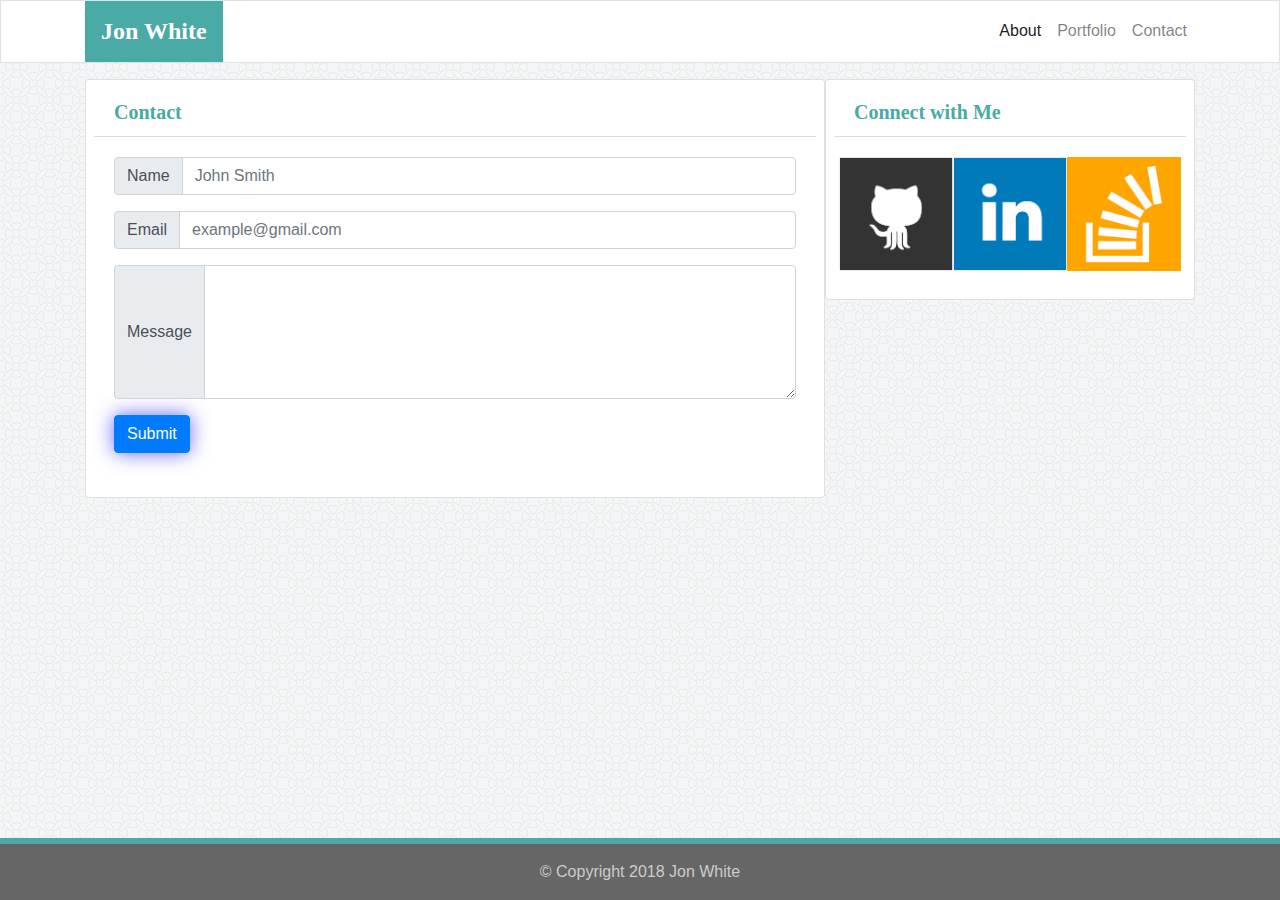
==== contact.html @ ee90a39f "initial commit" ====
<!DOCTYPE html>
<html>
<head>
	<title>Jon White - Contact</title>

	<!-- Styles -->
	<link rel="stylesheet" href="assets/css/reset.css">
	<link rel="stylesheet" href="https://maxcdn.bootstrapcdn.com/bootstrap/4.0.0/css/bootstrap.min.css">
	<link rel="stylesheet" href="assets/css/site_style.css">
	<link rel="stylesheet" href="assets/css/contact_style.css">

</head>
<body>
	<nav class="navbar navbar-expand-lg navbar-light bg-white border mb-3 p-0">
		<div class="container">
		  <a class="navbar-brand text-primary p-0" href="index.html">
		  	<h4 class="text-white font-weight-bold p-3 m-0">Jon White</h4>
		  </a>
		  <button class="navbar-toggler" type="button" data-toggle="collapse" data-target="#navbarSupportedContent" aria-controls="navbarSupportedContent" aria-expanded="false" aria-label="Toggle navigation">
		    <span class="navbar-toggler-icon"></span>
		  </button>

		  <div class="collapse navbar-collapse" id="navbarSupportedContent">
		    <ul class="navbar-nav ml-auto">
		      <li class="nav-item active">
		        <a class="nav-link" href="index.html">About <span class="sr-only">(current)</span></a>
		      </li>
		      <li class="nav-item">
		        <a class="nav-link" href="portfolio.html">Portfolio</a>
		      </li>
		      <li class="nav-item">
		        <a class="nav-link" href="contact.html">Contact</a>
		      </li>
		    </ul>
		  </div>				
		</div>
	</nav>

	<div class="container">
		<div class="container-fluid mb-5">
			<div class="row">
			    <div class="card col-md-8 p-2 mb-sm-3 mb-md-4">
			    	<div class="card-header bg-white">
			    		<h5 class="card-title font-weight-bold m-0">Contact</h5>
			    	</div>
					<div class="card-body">
						<form>
							<div class="input-group mb-3">
							  <div class="input-group-prepend">
							    <span class="input-group-text" id="basic-addon1">Name</span>
							  </div>
							  <input type="text" class="form-control" placeholder="John Smith" aria-label="Name" aria-describedby="basic-addon1">
							</div>
							<div class="input-group mb-3">
							  <div class="input-group-prepend">
							    <span class="input-group-text" id="basic-addon1">Email</span>
							  </div>
							  <input type="email" class="form-control" placeholder="example@gmail.com" aria-label="Name" aria-describedby="basic-addon1">
							</div>
							<div class="input-group mb-3">
							  <div class="input-group-prepend">
							    <span class="input-group-text">Message</span>
							  </div>
							  <textarea class="form-control" aria-label="With textarea" rows="5"></textarea>
							</div>

							<!-- Button trigger modal -->
							<button type="button" class="btn btn-primary  mb-3" data-toggle="modal" data-target="#ModalLong">Submit</button>
						</form>

						<!-- Modal -->
						<div class="modal fade" id="ModalLong" tabindex="-1" role="dialog" aria-labelledby="ModalLongTitle" aria-hidden="true">
						  <div class="modal-dialog" role="document">
						    <div class="modal-content">
						      <div class="modal-header">
						        <h5 class="modal-title" id="ModalLongTitle">Thank you!</h5>
						        <button type="button" class="close" data-dismiss="modal" aria-label="Close">
						          <span aria-hidden="true">&times;</span>
						        </button>
						      </div>
						      <div class="modal-body">
						        Message Submitted.
						      </div>
						      <div class="modal-footer">
						      	<p class="text-muted">This is an example only. No message has been submitted.</p>
						        <button type="button" class="btn btn-secondary" data-dismiss="modal">Close</button>
						      </div>
						    </div>
						  </div>
						</div>
					</div>	
			    </div>
			    <div class="card col-md-4 ml-auto p-2 h-25 mb-sm-4">
			    	<div class="card-header bg-white">
			    		<h5 class="card-title font-weight-bold m-0">Connect with Me</h5>
			    	</div>
			    	<div class="card-body">
						<div class="row">
						    <div class="col-md-4 p-0 w-25">
						      	<a href="https://github.com/MotionSwing" title="Fork me on GitHub" target="_blank">
									<img class="w-100" src="assets/images/github-128.png" alt="GitHub">
								</a>
						    </div>
						    <div class="col-md-4 p-0 w-25">
							    <a href="https://www.linkedin.com/in/jonathan-white-ba4a2761/" title="Connect with me on Linkedin" target="_blank">
									<img class="w-100" src="assets/images/linkedin-128.png" alt="Linkedin">
								</a>
						    </div>
						    <div class="col-md-4 p-0 w-25">
						    	<a href="https://stackoverflow.com/users/2203530/jon-white?tab=profile" title="Answer my questions on StackOverflow" target="_blank">
									<img class="w-100" src="assets/images/stackoverflow-128.png" alt="StackOverflow">
								</a>
						    </div>
						</div>
			    	</div>
			    </div>
			</div>
		</div>

		<footer class="row fixed-bottom p-sm-2 p-md-3">
			<p class="text-center col-md-12 mb-0">&copy; Copyright 2018 Jon White</p>
		</footer>
	</div>

	<script src="https://code.jquery.com/jquery-3.2.1.slim.min.js" integrity="sha384-KJ3o2DKtIkvYIK3UENzmM7KCkRr/rE9/Qpg6aAZGJwFDMVNA/GpGFF93hXpG5KkN" crossorigin="anonymous"></script>
	<script src="https://cdnjs.cloudflare.com/ajax/libs/popper.js/1.12.9/umd/popper.min.js" integrity="sha384-ApNbgh9B+Y1QKtv3Rn7W3mgPxhU9K/ScQsAP7hUibX39j7fakFPskvXusvfa0b4Q" crossorigin="anonymous"></script>
	<script src="https://maxcdn.bootstrapcdn.com/bootstrap/4.0.0/js/bootstrap.min.js" integrity="sha384-JZR6Spejh4U02d8jOt6vLEHfe/JQGiRRSQQxSfFWpi1MquVdAyjUar5+76PVCmYl" crossorigin="anonymous"></script>
</body>
</html>
---- assets/css/site_style.css ----
body {
	background: url(../images/circles-light.png);
}

h1, h2, h3, h4, h5 {
	font-family: "Georgia", Times, "Times New Roman", serif;
	color: #4aaaa5;
}

h1 {
	font-size: 25px;
}

.navbar-brand h4 {
	background-color: #4aaaa5;
}

footer {
	background-color: #666;
	color: #ccc;
	border-top: 6px solid #4aaaa5;
}
---- assets/css/contact_style.css ----
form button {
	box-shadow: 0 0 20px rgba(0,0,255,.6);
}
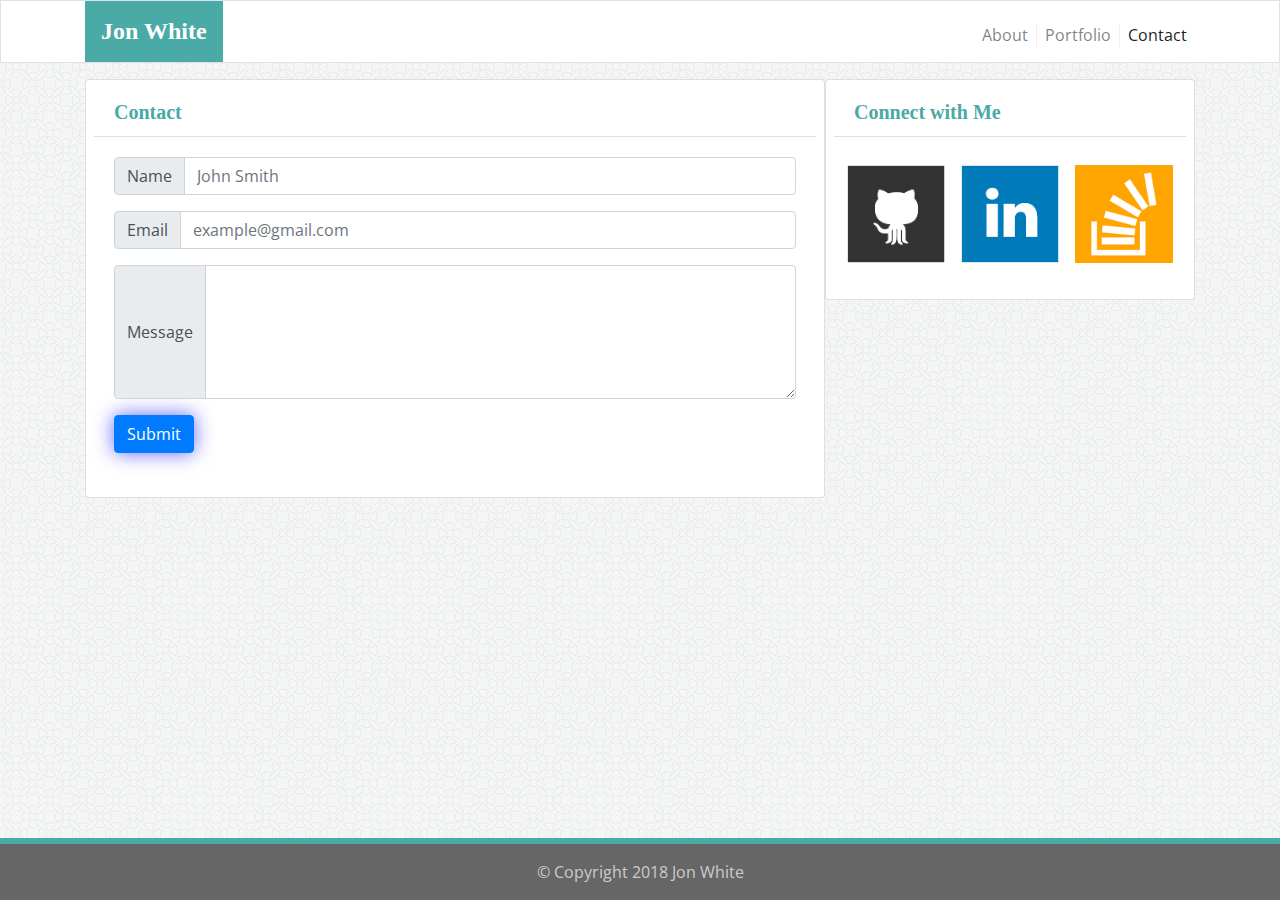
==== commit 8df62582: "third commit" ====
--- a/contact.html
+++ b/contact.html
@@ -5,6 +5,7 @@
 
 	<!-- Styles -->
 	<link rel="stylesheet" href="assets/css/reset.css">
+	<link href="https://fonts.googleapis.com/css?family=Open+Sans" rel="stylesheet">
 	<link rel="stylesheet" href="https://maxcdn.bootstrapcdn.com/bootstrap/4.0.0/css/bootstrap.min.css">
 	<link rel="stylesheet" href="assets/css/site_style.css">
 	<link rel="stylesheet" href="assets/css/contact_style.css">
@@ -22,14 +23,14 @@
 
 		  <div class="collapse navbar-collapse" id="navbarSupportedContent">
 		    <ul class="navbar-nav ml-auto">
-		      <li class="nav-item active">
-		        <a class="nav-link" href="index.html">About <span class="sr-only">(current)</span></a>
+		      <li class="nav-item ml-4 ml-md-0 pt-2">
+		        <a class="nav-link pb-0 pt-0" href="index.html">About</a>
 		      </li>
-		      <li class="nav-item">
-		        <a class="nav-link" href="portfolio.html">Portfolio</a>
+		      <li class="nav-item ml-4 ml-md-0 pt-2">
+		        <a class="nav-link pb-0 pt-0" href="portfolio.html">Portfolio</a>
 		      </li>
-		      <li class="nav-item">
-		        <a class="nav-link" href="contact.html">Contact</a>
+		      <li class="nav-item ml-4 ml-md-0 pt-2 active">
+		        <a class="nav-link pb-0 pt-0" href="contact.html">Contact <span class="sr-only">(current)</span></a>
 		      </li>
 		    </ul>
 		  </div>				
@@ -49,23 +50,23 @@
 							  <div class="input-group-prepend">
 							    <span class="input-group-text" id="basic-addon1">Name</span>
 							  </div>
-							  <input type="text" class="form-control" placeholder="John Smith" aria-label="Name" aria-describedby="basic-addon1">
+							  <input id="submitter" type="text" class="form-control" placeholder="John Smith" aria-label="Name" aria-describedby="basic-addon1">
 							</div>
 							<div class="input-group mb-3">
 							  <div class="input-group-prepend">
-							    <span class="input-group-text" id="basic-addon1">Email</span>
+							    <span class="input-group-text" id="basic-addon2">Email</span>
 							  </div>
-							  <input type="email" class="form-control" placeholder="example@gmail.com" aria-label="Name" aria-describedby="basic-addon1">
+							  <input id="email" type="email" class="form-control" placeholder="example@gmail.com" aria-label="Name" aria-describedby="basic-addon1">
 							</div>
 							<div class="input-group mb-3">
 							  <div class="input-group-prepend">
 							    <span class="input-group-text">Message</span>
 							  </div>
-							  <textarea class="form-control" aria-label="With textarea" rows="5"></textarea>
+							  <textarea id="message" class="form-control" aria-label="With textarea" rows="5"></textarea>
 							</div>
 
 							<!-- Button trigger modal -->
-							<button type="button" class="btn btn-primary  mb-3" data-toggle="modal" data-target="#ModalLong">Submit</button>
+							<button type="button" class="btn btn-primary  mb-3" data-toggle="modal" data-target="#ModalLong" onclick="modal_click();">Submit</button>
 						</form>
 
 						<!-- Modal -->
@@ -96,17 +97,20 @@
 			    	</div>
 			    	<div class="card-body">
 						<div class="row">
-						    <div class="col-md-4 p-0 w-25">
+						    <div class="col-md-4 p-2 w-25 github">
 						      	<a href="https://github.com/MotionSwing" title="Fork me on GitHub" target="_blank">
 									<img class="w-100" src="assets/images/github-128.png" alt="GitHub">
 								</a>
 						    </div>
-						    <div class="col-md-4 p-0 w-25">
+						    <div class="col-md-4 p-2 w-25 linkedin">
 							    <a href="https://www.linkedin.com/in/jonathan-white-ba4a2761/" title="Connect with me on Linkedin" target="_blank">
+							    	<div id="metroid">
+							    		<div></div>
+							    	</div>
 									<img class="w-100" src="assets/images/linkedin-128.png" alt="Linkedin">
 								</a>
 						    </div>
-						    <div class="col-md-4 p-0 w-25">
+						    <div class="col-md-4 p-2 w-25 stackoverflow">
 						    	<a href="https://stackoverflow.com/users/2203530/jon-white?tab=profile" title="Answer my questions on StackOverflow" target="_blank">
 									<img class="w-100" src="assets/images/stackoverflow-128.png" alt="StackOverflow">
 								</a>
@@ -120,10 +124,12 @@
 		<footer class="row fixed-bottom p-sm-2 p-md-3">
 			<p class="text-center col-md-12 mb-0">&copy; Copyright 2018 Jon White</p>
 		</footer>
+		<div id="toggle">Toggle</div>
 	</div>
 
 	<script src="https://code.jquery.com/jquery-3.2.1.slim.min.js" integrity="sha384-KJ3o2DKtIkvYIK3UENzmM7KCkRr/rE9/Qpg6aAZGJwFDMVNA/GpGFF93hXpG5KkN" crossorigin="anonymous"></script>
 	<script src="https://cdnjs.cloudflare.com/ajax/libs/popper.js/1.12.9/umd/popper.min.js" integrity="sha384-ApNbgh9B+Y1QKtv3Rn7W3mgPxhU9K/ScQsAP7hUibX39j7fakFPskvXusvfa0b4Q" crossorigin="anonymous"></script>
 	<script src="https://maxcdn.bootstrapcdn.com/bootstrap/4.0.0/js/bootstrap.min.js" integrity="sha384-JZR6Spejh4U02d8jOt6vLEHfe/JQGiRRSQQxSfFWpi1MquVdAyjUar5+76PVCmYl" crossorigin="anonymous"></script>
+	<script src="assets/js/script.js"></script>
 </body>
 </html>
--- a/assets/css/site_style.css
+++ b/assets/css/site_style.css
@@ -1,5 +1,7 @@
 body {
+	color: #777777;
 	background: url(../images/circles-light.png);
+	font-family: "Open Sans","Arial", "Helvetica Neue", Helvetica, sans-serif;
 }
 
 h1, h2, h3, h4, h5 {
@@ -11,8 +13,36 @@
 	font-size: 25px;
 }
 
+.container .card-body p {
+	font-weight: 600;
+	line-height: 2em;
+}
+
 .navbar-brand h4 {
 	background-color: #4aaaa5;
+	transition: all 500ms;
+}
+
+.navbar-brand h4:hover {
+	border-width: 0 10px 0;
+	border-style: solid;
+	border-color: transparent #ccc;
+}
+
+.navbar-nav li:nth-child(1) a,
+.navbar-nav li:nth-child(2) a {
+	border-right: 1px solid #eee;
+}
+
+.blaze,
+.navbar-light .navbar-nav .nav-link {
+	transition: color 2s, text-shadow 2.5s;
+}
+
+.blaze:hover,
+.navbar-light .navbar-nav .nav-link:hover {
+	color: #ff0f00;
+	animation: fire 5s 1s alternate-reverse infinite;
 }
 
 footer {
@@ -21,3 +51,227 @@
 	border-top: 6px solid #4aaaa5;
 }
 
+.github img:hover {
+	animation: shape-circle 1s forwards;
+}
+
+.linkedin #metroid {
+	display: none;
+}
+
+.linkedin:hover {
+	position: relative;
+	border-width: 10px 5px 40px;
+	border-style: solid;
+	border-color: #007ab9 transparent;
+	box-shadow: 0 10px 10px -6px rgba(0,0,0,0.4);
+}
+
+.linkedin:hover::before {
+	content: '';
+	position: absolute;
+	height: 100%;
+	width: 110%;
+	border: 1px solid pink;
+	border-radius: 5px / 50%;
+	left: -4px;
+	top: 0;
+	overflow-y: hidden;
+	box-shadow: 0 0 10px -2px rgba(255,0,0,0.6);
+	animation: glow 10s alternate-reverse infinite;
+}
+
+.linkedin:hover::after {
+	content: '';
+	position: absolute;
+	top: 10%;
+	right: 10%;
+	width: 7%;
+	height: 22%;
+	background-color: rgba(0,0,0,.2);	
+	border-radius: 10px / 50%;
+}
+
+.linkedin:hover #metroid {
+	display: block;
+	animation: float 2s alternate-reverse infinite;
+}
+
+.linkedin:hover img {
+	display: none;
+/*	box-shadow: 0 0 10px rgba(0,0,0,0.7);
+	animation: float 2s alternate-reverse infinite;*/
+}
+
+.stackoverflow:hover {
+	animation: spin 5s alternate-reverse infinite;
+}
+
+.stackoverflow:hover img {
+	box-shadow: 0 0 20px rgba(0,0,0,0.7);
+}
+
+@keyframes shape-circle {
+	100% {
+		border-radius: 50%;
+		border: 2px solid #fff;
+		box-shadow: 0 10px 50px rgba(0,0,0,0.7);
+	}
+}
+
+@keyframes float {
+	20% { 
+		transform: translate(-5px) scale(.8); 
+		opacity: .7;
+	}
+
+	34% {
+		transform: translate(2px, -5px); 
+		opacity: .9;
+	}
+
+	50% {
+		transform: translate(3px); 
+		opacity: .9;
+	}
+
+	59% {
+		transform: translate(3px);
+		opacity: .9; 
+	}
+
+	65% { 
+		transform: translate(6px, 3px)  scale(.9); 
+		opacity: .8;
+	}
+	100% {
+		opacity: .9;
+	}
+}
+
+@keyframes glow {
+	0% { box-shadow: 0 0 10px rgba(255,0,0,0.6); }
+	50% { box-shadow: 0 0 60px rgba(255,0,0,0.6); }
+	50.001% { box-shadow: 0 0 50px rgba(255,0,0,0.6); }
+	100% { box-shadow: 0 0 10px rgba(255,0,0,0.6); }
+}
+
+@keyframes spin {
+	20%,80% { transform: rotate(60deg); }
+	10%,90% { transform: rotate(-20deg); }
+	50% { transform: rotate(360deg); }
+	30%, 70% { transform: rotate(-40deg); }
+	100% { transform: rotate(0deg); }
+}
+
+@keyframes fire {
+	20%, 80% {
+		text-shadow: 0rem 0rem 2rem rgba(236,118,12,1);
+	}
+
+	40%, 60% {
+		text-shadow: 0rem 0rem 1rem rgba(254,0,23,1);
+	}
+	50% {
+		text-shadow: 0rem 0rem 2rem rgba(69,27,14,1);
+		font-weight: 800;
+	}
+	100% {
+		text-shadow: 0rem 0rem 1rem rgba(205,70,6,1);
+	}
+}
+
+
+/* Metroid fun */
+#metroid::before,
+#metroid::after {
+	display: none;
+	content: '';
+	position: absolute;
+}
+
+#metroid div::before,
+#metroid div::after {
+	display: block;
+	content: '';
+	position: absolute;
+}
+
+
+#metroid div {
+	position: relative;
+	left: 0;
+	width: 65px;
+	height: 60px;
+	background-color: #80ffff; 
+	background-repeat: no-repeat;	
+	background-image: 
+	    radial-gradient(ellipse at 17% -90%, transparent 50%, rgba(0,0,0,0.2) 50%), 
+	    radial-gradient(ellipse at 50% 250%, #7b6c99 50%, rgba(0,0,0,0.2) 50%), 
+	    radial-gradient(circle, #cc0042 50%, transparent 50%), 
+	    radial-gradient(circle, #cc0042 50%, transparent 50%), 
+	    radial-gradient(circle, #cc0042 50%, transparent 50%), 
+	    linear-gradient(to right, rgba(0,0,0,.3), rgba(0,0,0,0.3));
+	background-size: 100% 100%, 100% 100%, 36% 36%, 36% 36%, 36% 36%, 100% 100%;
+	background-position: 0 0, 0 0, 50% 60%, 27% 90%, 73% 90%, 0 0;
+	border-top-left-radius: 100%;
+	border-top-right-radius: 100%;
+	border-bottom-left-radius: 30px 50px;
+	border-bottom-right-radius: 30px 50px;
+	box-shadow: inset 0 6px 0 10px #80ffff, 0 0 60px 2px #0ff; 
+	z-index: 1;
+}
+
+#metroid:before {
+	width: 63%;
+	height: 85%;
+	left: 85%;
+	top: 20%;
+	margin-left: -2.9375rem;
+	background-repeat: no-repeat;
+	border-radius: 50%;
+	box-shadow: inset -.8125rem .4375rem 0 #f6ca51, inset .6875rem .3125rem 0 #f6ca51;
+	/*1em = 16px ; -13px = -13/16 = */
+}
+
+
+#metroid:after {
+	width: 75%;
+	height: 100%;
+	left: 80%;
+	top: 12%;
+	margin-left: -2.9375rem;
+	background-repeat: no-repeat;
+	border-radius: 50%;
+	box-shadow: inset -.8125rem .4375rem 0 #f6ca51, inset .6875rem .3125rem 0 #f6ca51;
+}
+
+
+/* Toggles between having the main section take up 8 columns vs 7 columns  */
+#toggle {
+	position: fixed;
+	display: none;
+	top: -7px;
+	background-color: #ddd;
+	border: 2px solid #666;
+	padding: 0 10px;
+	font-size: 10px;
+	left: 50%;
+	transform: translate(-50%, 0);
+	border-bottom-right-radius: 5px;
+	border-bottom-left-radius: 5px;
+	border-top: none;
+	cursor: pointer;
+	transition: top 300ms;
+}
+
+#toggle:hover {
+	top: 0;
+}
+
+@media screen and (min-width: 992px) and (max-width: 1199px) {
+	#metroid::before,
+	#metroid::after {
+		display: block;
+	}
+}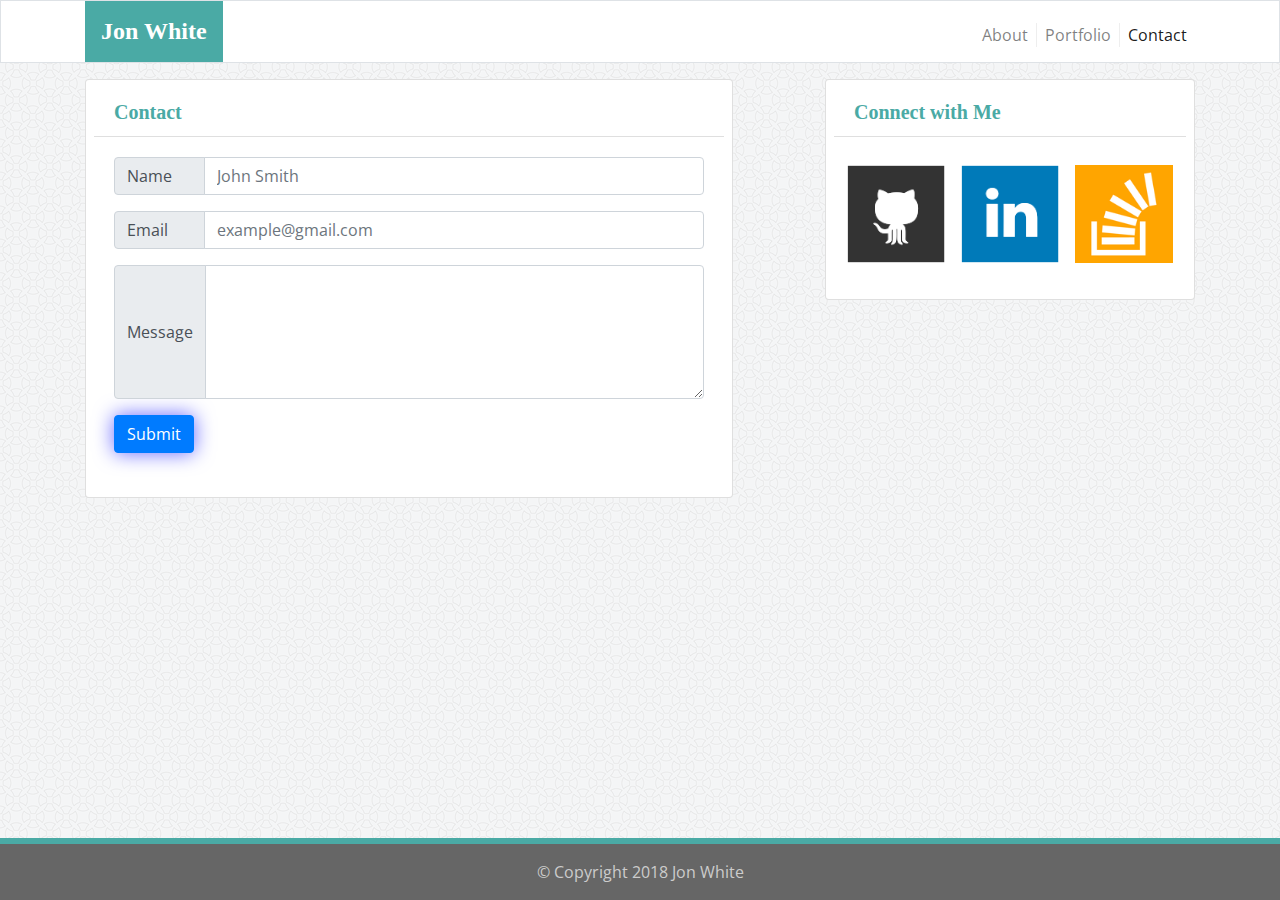
==== commit edf886bc: "3.4.18 commit" ====
--- a/contact.html
+++ b/contact.html
@@ -40,7 +40,7 @@
 	<div class="container">
 		<div class="container-fluid mb-5">
 			<div class="row">
-			    <div class="card col-md-8 p-2 mb-sm-3 mb-md-4">
+			    <div class="card col-md-7 p-2 mb-sm-3 mb-md-4">
 			    	<div class="card-header bg-white">
 			    		<h5 class="card-title font-weight-bold m-0">Contact</h5>
 			    	</div>
--- a/assets/css/contact_style.css
+++ b/assets/css/contact_style.css
@@ -1,3 +1,7 @@
 form button {
 	box-shadow: 0 0 20px rgba(0,0,255,.6);
-}+}
+
+.input-group>.input-group-prepend>.input-group-text {
+	min-width: 91px;
+}
